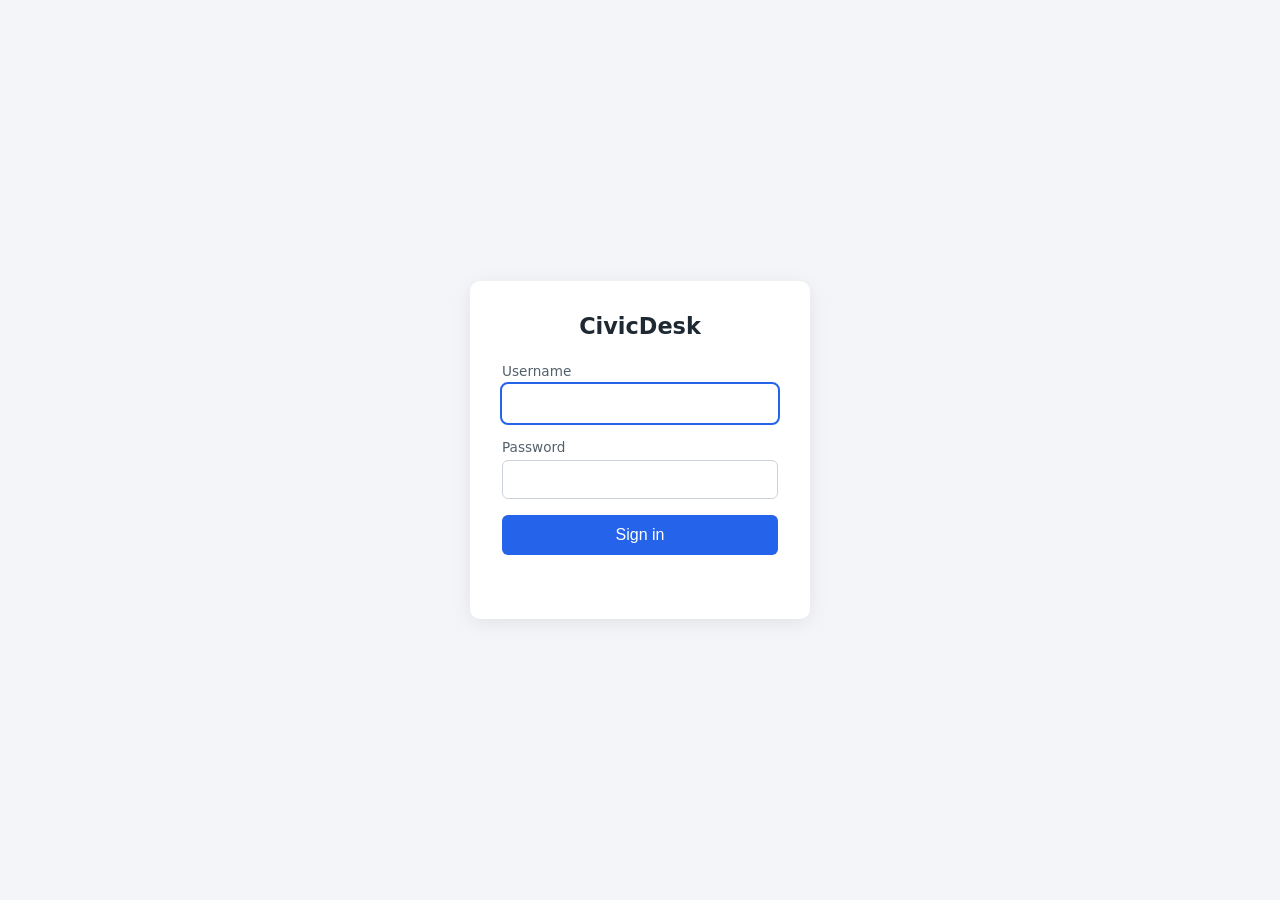
==== web/index.html @ 12fa5b3b "Initial commit of CivicDesk under Apache 2.0 license" ====
<!doctype html>
<!--
  Copyright 2026 Ryan Hankins

  Licensed under the Apache License, Version 2.0 (the "License");
  you may not use this file except in compliance with the License.
  You may obtain a copy of the License at

      http://www.apache.org/licenses/LICENSE-2.0

  Unless required by applicable law or agreed to in writing, software
  distributed under the License is distributed on an "AS IS" BASIS,
  WITHOUT WARRANTIES OR CONDITIONS OF ANY KIND, either express or implied.
  See the License for the specific language governing permissions and
  limitations under the License.
-->
<html lang="en">
<head>
  <meta charset="utf-8">
  <meta name="viewport" content="width=device-width, initial-scale=1">
  <title>CivicDesk — Sign in</title>
  <link rel="icon" href="/api/agendas/preferences/logo">
  <style>
    * { box-sizing: border-box; }
    body {
      margin: 0; min-height: 100vh; display: grid; place-items: center;
      font-family: system-ui, -apple-system, sans-serif; background: #f3f5f8; color: #1f2933;
    }
    form {
      width: 100%; max-width: 340px; background: #fff; padding: 2rem;
      border-radius: 10px; box-shadow: 0 4px 20px rgba(0,0,0,.08);
    }
    h1 { margin: 0 0 1.5rem; font-size: 1.4rem; text-align: center; }
    label { display: block; font-size: .85rem; margin-bottom: .3rem; color: #52606d; }
    input {
      width: 100%; padding: .6rem .7rem; margin-bottom: 1rem; font-size: 1rem;
      border: 1px solid #cbd2d9; border-radius: 6px;
    }
    input:focus { outline: 2px solid #2563eb; border-color: transparent; }
    button {
      width: 100%; padding: .7rem; font-size: 1rem; border: 0; border-radius: 6px;
      background: #2563eb; color: #fff; cursor: pointer;
    }
    button:disabled { opacity: .6; cursor: default; }
    #error { min-height: 1.2rem; margin: .8rem 0 0; color: #c81e1e; font-size: .9rem; text-align: center; }
  </style>
</head>
<body>
  <form id="login" autocomplete="on">
    <img src="/api/agendas/preferences/logo" alt="" style="height:40px; width:auto; display:block; margin:0 auto .5rem;" onerror="this.style.display='none'">
    <h1>CivicDesk</h1>
    <label for="username">Username</label>
    <input id="username" name="username" autocomplete="username" required autofocus>
    <label for="password">Password</label>
    <input id="password" name="password" type="password" autocomplete="current-password" required>
    <button type="submit">Sign in</button>
    <p id="error" role="alert"></p>
  </form>

  <script>
    // Already signed in? Go straight to the app.
    fetch('/api/me', { credentials: 'same-origin' })
      .then(r => { if (r.ok) location.replace('/app'); });

    const form = document.getElementById('login');
    const error = document.getElementById('error');
    const button = form.querySelector('button');

    form.addEventListener('submit', async (e) => {
      e.preventDefault();
      error.textContent = '';
      button.disabled = true;
      try {
        const r = await fetch('/api/login', {
          method: 'POST',
          credentials: 'same-origin',
          headers: { 'Content-Type': 'application/json' },
          body: JSON.stringify({
            username: form.username.value.trim(),
            password: form.password.value,
          }),
        });
        if (r.ok) { location.replace('/app'); return; }
        error.textContent = r.status === 429
          ? 'Too many attempts. Please wait a minute.'
          : 'Invalid username or password.';
      } catch {
        error.textContent = 'Unable to reach the server.';
      } finally {
        button.disabled = false;
      }
    });
  </script>
</body>
</html>
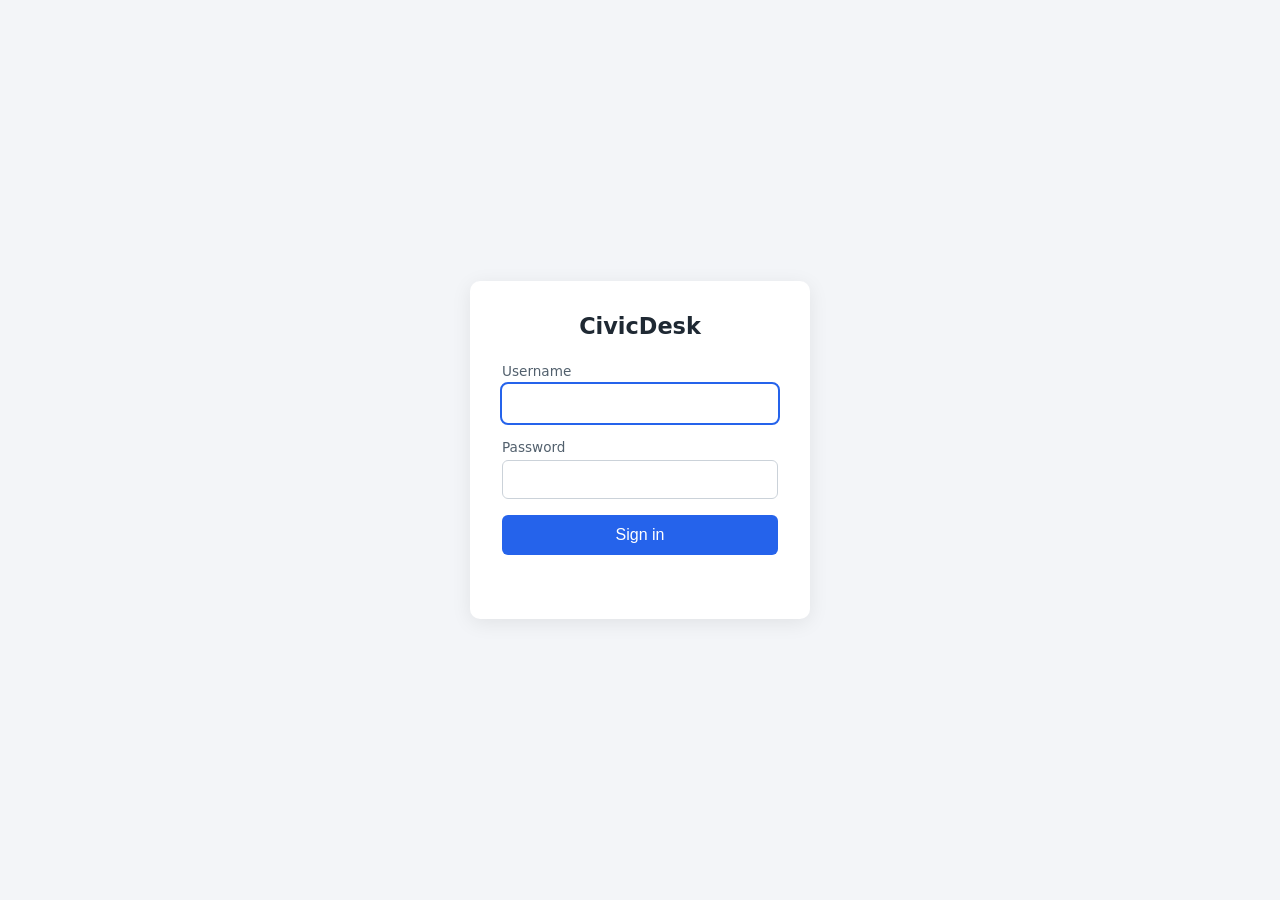
==== commit afa28b00: "Add configurable City Title before CivicDesk in page header" ====
--- a/web/index.html
+++ b/web/index.html
@@ -48,7 +48,7 @@
 <body>
   <form id="login" autocomplete="on">
     <img src="/api/agendas/preferences/logo" alt="" style="height:40px; width:auto; display:block; margin:0 auto .5rem;" onerror="this.style.display='none'">
-    <h1>CivicDesk</h1>
+    <h1><span id="login-city-title" hidden></span>CivicDesk</h1>
     <label for="username">Username</label>
     <input id="username" name="username" autocomplete="username" required autofocus>
     <label for="password">Password</label>
@@ -58,6 +58,20 @@
   </form>
 
   <script>
+    // Load public city branding title if configured.
+    fetch('/api/agendas/preferences/branding')
+      .then(r => r.ok ? r.json() : null)
+      .then(b => {
+        const title = (b?.city_title || '').trim();
+        const el = document.getElementById('login-city-title');
+        if (el) {
+          el.textContent = title ? `${title} ` : '';
+          el.hidden = !title;
+        }
+        document.title = title ? `${title} - CivicDesk Sign In` : 'CivicDesk Sign In';
+      })
+      .catch(() => {});
+
     // Already signed in? Go straight to the app.
     fetch('/api/me', { credentials: 'same-origin' })
       .then(r => { if (r.ok) location.replace('/app'); });
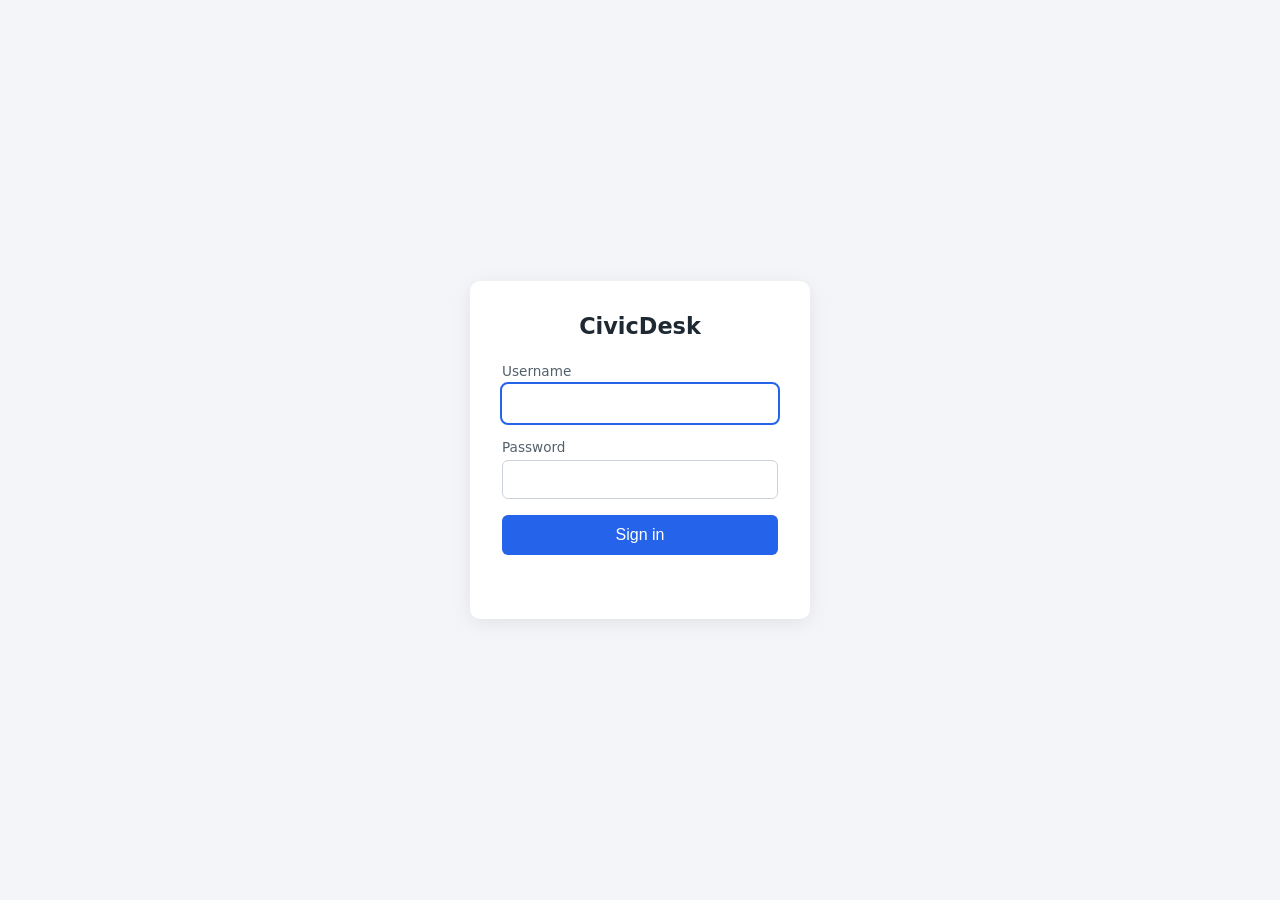
==== commit 45597b32: "Add pluggable module architecture and React + Vite frontend" ====
--- a/web/index.html
+++ b/web/index.html
@@ -19,7 +19,7 @@
   <meta charset="utf-8">
   <meta name="viewport" content="width=device-width, initial-scale=1">
   <title>CivicDesk — Sign in</title>
-  <link rel="icon" href="/api/agendas/preferences/logo">
+  <link rel="icon" href="/api/branding/logo">
   <style>
     * { box-sizing: border-box; }
     body {
@@ -47,7 +47,7 @@
 </head>
 <body>
   <form id="login" autocomplete="on">
-    <img src="/api/agendas/preferences/logo" alt="" style="height:40px; width:auto; display:block; margin:0 auto .5rem;" onerror="this.style.display='none'">
+    <img src="/api/branding/logo" alt="" style="height:40px; width:auto; display:block; margin:0 auto .5rem;" onerror="this.style.display='none'">
     <h1><span id="login-city-title" hidden></span>CivicDesk</h1>
     <label for="username">Username</label>
     <input id="username" name="username" autocomplete="username" required autofocus>
@@ -59,7 +59,7 @@
 
   <script>
     // Load public city branding title if configured.
-    fetch('/api/agendas/preferences/branding')
+    fetch('/api/branding')
       .then(r => r.ok ? r.json() : null)
       .then(b => {
         const title = (b?.city_title || '').trim();
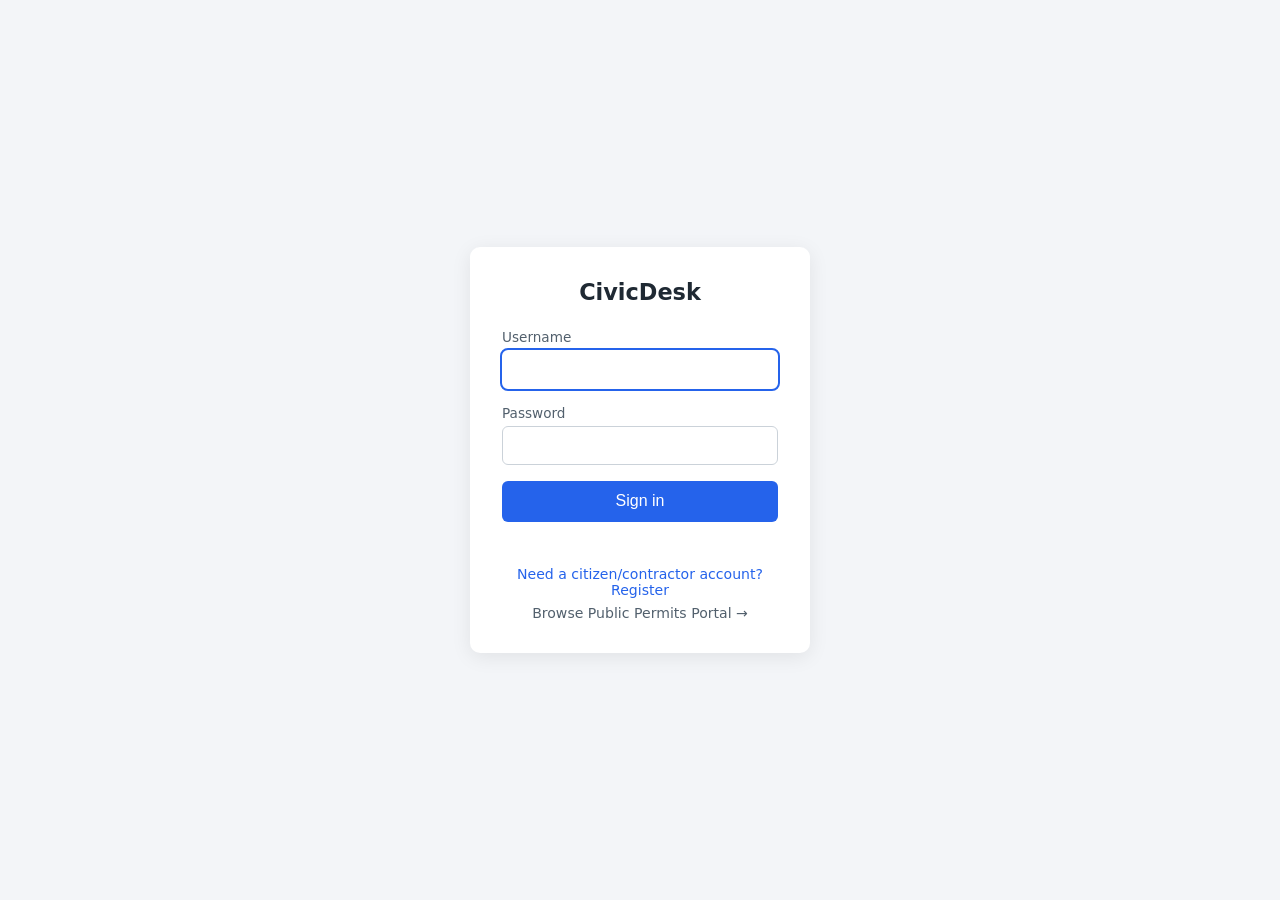
==== commit 83460d4f: "Add City Permitting module, public portal, self-registration, and permit management" ====
--- a/web/index.html
+++ b/web/index.html
@@ -53,11 +53,20 @@
     <input id="username" name="username" autocomplete="username" required autofocus>
     <label for="password">Password</label>
     <input id="password" name="password" type="password" autocomplete="current-password" required>
-    <button type="submit">Sign in</button>
+    <button type="submit" id="submit-btn">Sign in</button>
     <p id="error" role="alert"></p>
+    <div style="margin-top:.75rem; text-align:center; font-size:.88rem; display:flex; flex-direction:column; gap:.45rem;">
+      <a href="#" id="toggle-mode" style="color:#2563eb; text-decoration:none;">Need a citizen/contractor account? Register</a>
+      <a href="/portal" style="color:#52606d; text-decoration:none;">Browse Public Permits Portal &rarr;</a>
+    </div>
   </form>
 
   <script>
+    const params = new URLSearchParams(location.search);
+    const nextUrl = params.get('next');
+    const safeNext = (nextUrl && nextUrl.startsWith('/app')) ? nextUrl : '/app';
+    let registerMode = params.get('register') === '1';
+
     // Load public city branding title if configured.
     fetch('/api/branding')
       .then(r => r.ok ? r.json() : null)
@@ -74,18 +83,37 @@
 
     // Already signed in? Go straight to the app.
     fetch('/api/me', { credentials: 'same-origin' })
-      .then(r => { if (r.ok) location.replace('/app'); });
+      .then(r => { if (r.ok) location.replace(safeNext); });
 
     const form = document.getElementById('login');
     const error = document.getElementById('error');
-    const button = form.querySelector('button');
+    const button = document.getElementById('submit-btn');
+    const toggle = document.getElementById('toggle-mode');
+
+    function syncMode() {
+      button.textContent = registerMode ? 'Create Applicant Account' : 'Sign in';
+      form.password.autocomplete = registerMode ? 'new-password' : 'current-password';
+      form.password.minLength = registerMode ? 8 : 1;
+      toggle.textContent = registerMode
+        ? 'Already have an account? Sign in'
+        : 'Need a citizen/contractor account? Register';
+      error.textContent = '';
+    }
+    syncMode();
+
+    toggle.addEventListener('click', (e) => {
+      e.preventDefault();
+      registerMode = !registerMode;
+      syncMode();
+    });
 
     form.addEventListener('submit', async (e) => {
       e.preventDefault();
       error.textContent = '';
       button.disabled = true;
       try {
-        const r = await fetch('/api/login', {
+        const endpoint = registerMode ? '/api/register' : '/api/login';
+        const r = await fetch(endpoint, {
           method: 'POST',
           credentials: 'same-origin',
           headers: { 'Content-Type': 'application/json' },
@@ -94,10 +122,13 @@
             password: form.password.value,
           }),
         });
-        if (r.ok) { location.replace('/app'); return; }
-        error.textContent = r.status === 429
-          ? 'Too many attempts. Please wait a minute.'
-          : 'Invalid username or password.';
+        if (r.ok) { location.replace(safeNext); return; }
+        const data = await r.json().catch(() => ({}));
+        if (r.status === 429) {
+          error.textContent = 'Too many attempts. Please wait a minute.';
+        } else {
+          error.textContent = data.detail || (registerMode ? 'Registration failed.' : 'Invalid username or password.');
+        }
       } catch {
         error.textContent = 'Unable to reach the server.';
       } finally {
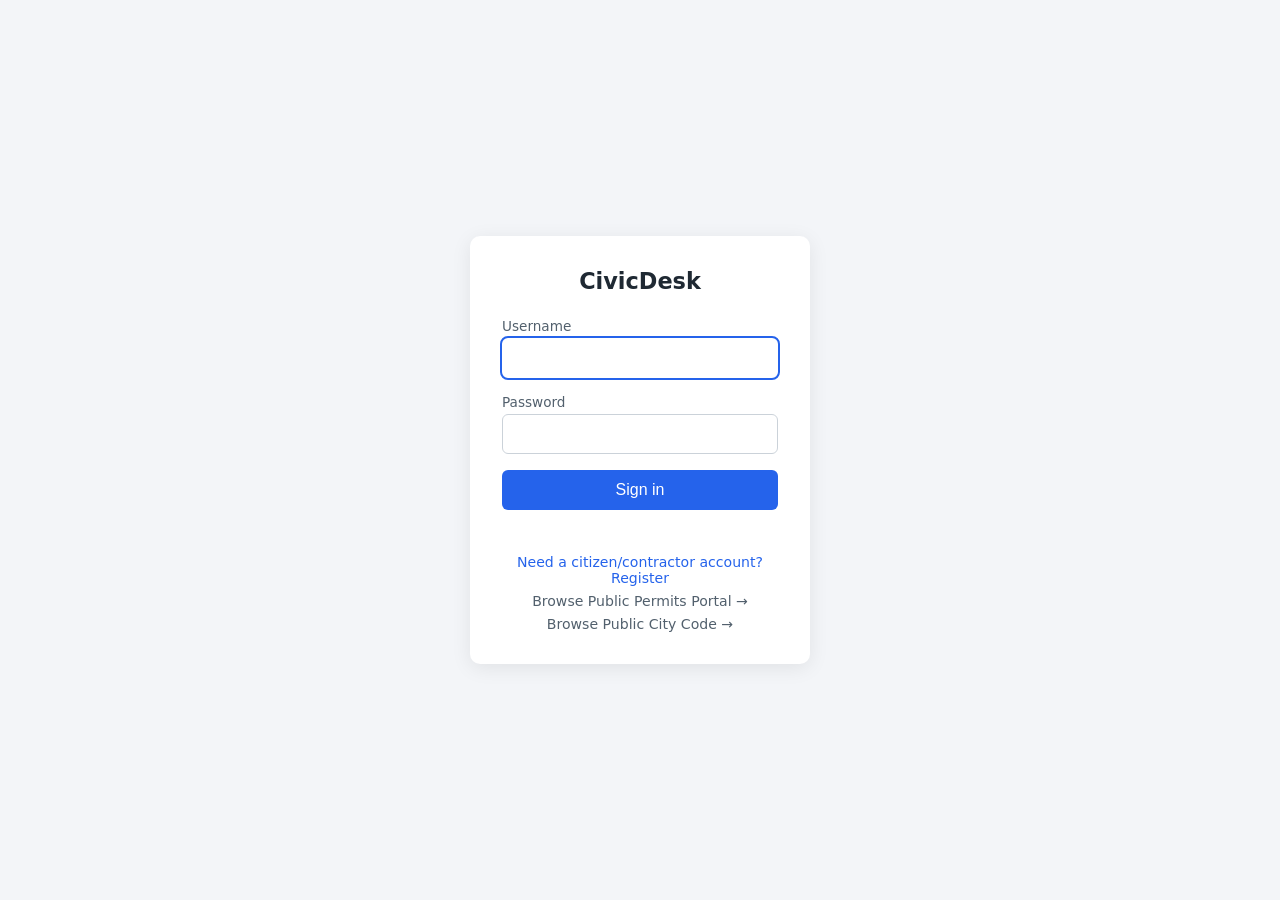
==== commit 92ec3b67: "Add City Code & Codification module, move Permit Preferences, and fix API routes" ====
--- a/web/index.html
+++ b/web/index.html
@@ -58,6 +58,7 @@
     <div style="margin-top:.75rem; text-align:center; font-size:.88rem; display:flex; flex-direction:column; gap:.45rem;">
       <a href="#" id="toggle-mode" style="color:#2563eb; text-decoration:none;">Need a citizen/contractor account? Register</a>
       <a href="/portal" style="color:#52606d; text-decoration:none;">Browse Public Permits Portal &rarr;</a>
+      <a href="/code" style="color:#52606d; text-decoration:none;">Browse Public City Code &rarr;</a>
     </div>
   </form>
 
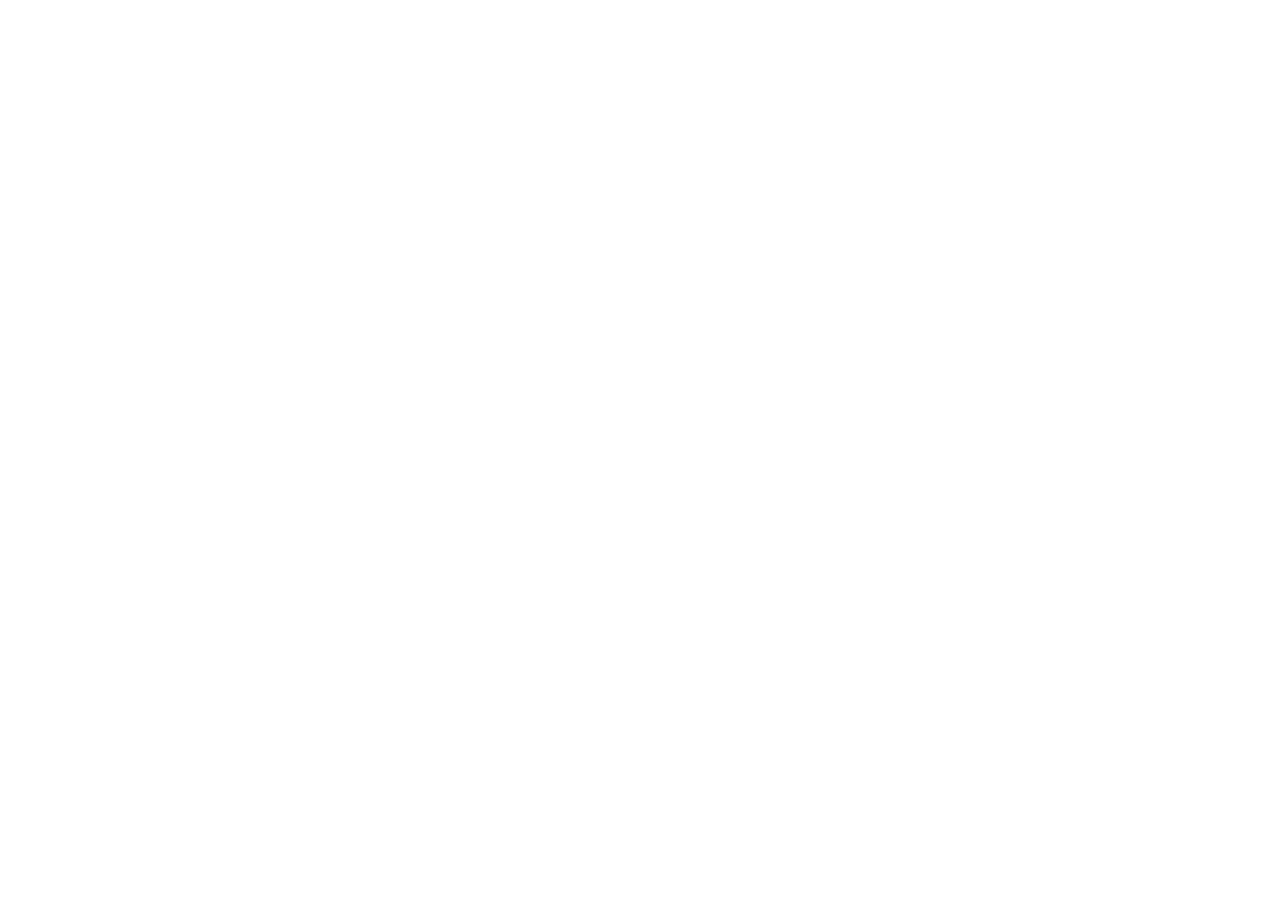
==== commit 65974b6a: "Add public home portal at / with on-demand sign-in modal" ====
--- a/web/index.html
+++ b/web/index.html
@@ -18,124 +18,11 @@
 <head>
   <meta charset="utf-8">
   <meta name="viewport" content="width=device-width, initial-scale=1">
-  <title>CivicDesk — Sign in</title>
+  <title>CivicDesk — Public Portal</title>
   <link rel="icon" href="/api/branding/logo">
-  <style>
-    * { box-sizing: border-box; }
-    body {
-      margin: 0; min-height: 100vh; display: grid; place-items: center;
-      font-family: system-ui, -apple-system, sans-serif; background: #f3f5f8; color: #1f2933;
-    }
-    form {
-      width: 100%; max-width: 340px; background: #fff; padding: 2rem;
-      border-radius: 10px; box-shadow: 0 4px 20px rgba(0,0,0,.08);
-    }
-    h1 { margin: 0 0 1.5rem; font-size: 1.4rem; text-align: center; }
-    label { display: block; font-size: .85rem; margin-bottom: .3rem; color: #52606d; }
-    input {
-      width: 100%; padding: .6rem .7rem; margin-bottom: 1rem; font-size: 1rem;
-      border: 1px solid #cbd2d9; border-radius: 6px;
-    }
-    input:focus { outline: 2px solid #2563eb; border-color: transparent; }
-    button {
-      width: 100%; padding: .7rem; font-size: 1rem; border: 0; border-radius: 6px;
-      background: #2563eb; color: #fff; cursor: pointer;
-    }
-    button:disabled { opacity: .6; cursor: default; }
-    #error { min-height: 1.2rem; margin: .8rem 0 0; color: #c81e1e; font-size: .9rem; text-align: center; }
-  </style>
 </head>
 <body>
-  <form id="login" autocomplete="on">
-    <img src="/api/branding/logo" alt="" style="height:40px; width:auto; display:block; margin:0 auto .5rem;" onerror="this.style.display='none'">
-    <h1><span id="login-city-title" hidden></span>CivicDesk</h1>
-    <label for="username">Username</label>
-    <input id="username" name="username" autocomplete="username" required autofocus>
-    <label for="password">Password</label>
-    <input id="password" name="password" type="password" autocomplete="current-password" required>
-    <button type="submit" id="submit-btn">Sign in</button>
-    <p id="error" role="alert"></p>
-    <div style="margin-top:.75rem; text-align:center; font-size:.88rem; display:flex; flex-direction:column; gap:.45rem;">
-      <a href="#" id="toggle-mode" style="color:#2563eb; text-decoration:none;">Need a citizen/contractor account? Register</a>
-      <a href="/portal" style="color:#52606d; text-decoration:none;">Browse Public Permits Portal &rarr;</a>
-      <a href="/code" style="color:#52606d; text-decoration:none;">Browse Public City Code &rarr;</a>
-    </div>
-  </form>
-
-  <script>
-    const params = new URLSearchParams(location.search);
-    const nextUrl = params.get('next');
-    const safeNext = (nextUrl && nextUrl.startsWith('/app')) ? nextUrl : '/app';
-    let registerMode = params.get('register') === '1';
-
-    // Load public city branding title if configured.
-    fetch('/api/branding')
-      .then(r => r.ok ? r.json() : null)
-      .then(b => {
-        const title = (b?.city_title || '').trim();
-        const el = document.getElementById('login-city-title');
-        if (el) {
-          el.textContent = title ? `${title} ` : '';
-          el.hidden = !title;
-        }
-        document.title = title ? `${title} - CivicDesk Sign In` : 'CivicDesk Sign In';
-      })
-      .catch(() => {});
-
-    // Already signed in? Go straight to the app.
-    fetch('/api/me', { credentials: 'same-origin' })
-      .then(r => { if (r.ok) location.replace(safeNext); });
-
-    const form = document.getElementById('login');
-    const error = document.getElementById('error');
-    const button = document.getElementById('submit-btn');
-    const toggle = document.getElementById('toggle-mode');
-
-    function syncMode() {
-      button.textContent = registerMode ? 'Create Applicant Account' : 'Sign in';
-      form.password.autocomplete = registerMode ? 'new-password' : 'current-password';
-      form.password.minLength = registerMode ? 8 : 1;
-      toggle.textContent = registerMode
-        ? 'Already have an account? Sign in'
-        : 'Need a citizen/contractor account? Register';
-      error.textContent = '';
-    }
-    syncMode();
-
-    toggle.addEventListener('click', (e) => {
-      e.preventDefault();
-      registerMode = !registerMode;
-      syncMode();
-    });
-
-    form.addEventListener('submit', async (e) => {
-      e.preventDefault();
-      error.textContent = '';
-      button.disabled = true;
-      try {
-        const endpoint = registerMode ? '/api/register' : '/api/login';
-        const r = await fetch(endpoint, {
-          method: 'POST',
-          credentials: 'same-origin',
-          headers: { 'Content-Type': 'application/json' },
-          body: JSON.stringify({
-            username: form.username.value.trim(),
-            password: form.password.value,
-          }),
-        });
-        if (r.ok) { location.replace(safeNext); return; }
-        const data = await r.json().catch(() => ({}));
-        if (r.status === 429) {
-          error.textContent = 'Too many attempts. Please wait a minute.';
-        } else {
-          error.textContent = data.detail || (registerMode ? 'Registration failed.' : 'Invalid username or password.');
-        }
-      } catch {
-        error.textContent = 'Unable to reach the server.';
-      } finally {
-        button.disabled = false;
-      }
-    });
-  </script>
+  <div id="home-root"></div>
+  <script type="module" src="/src/home.jsx"></script>
 </body>
 </html>
